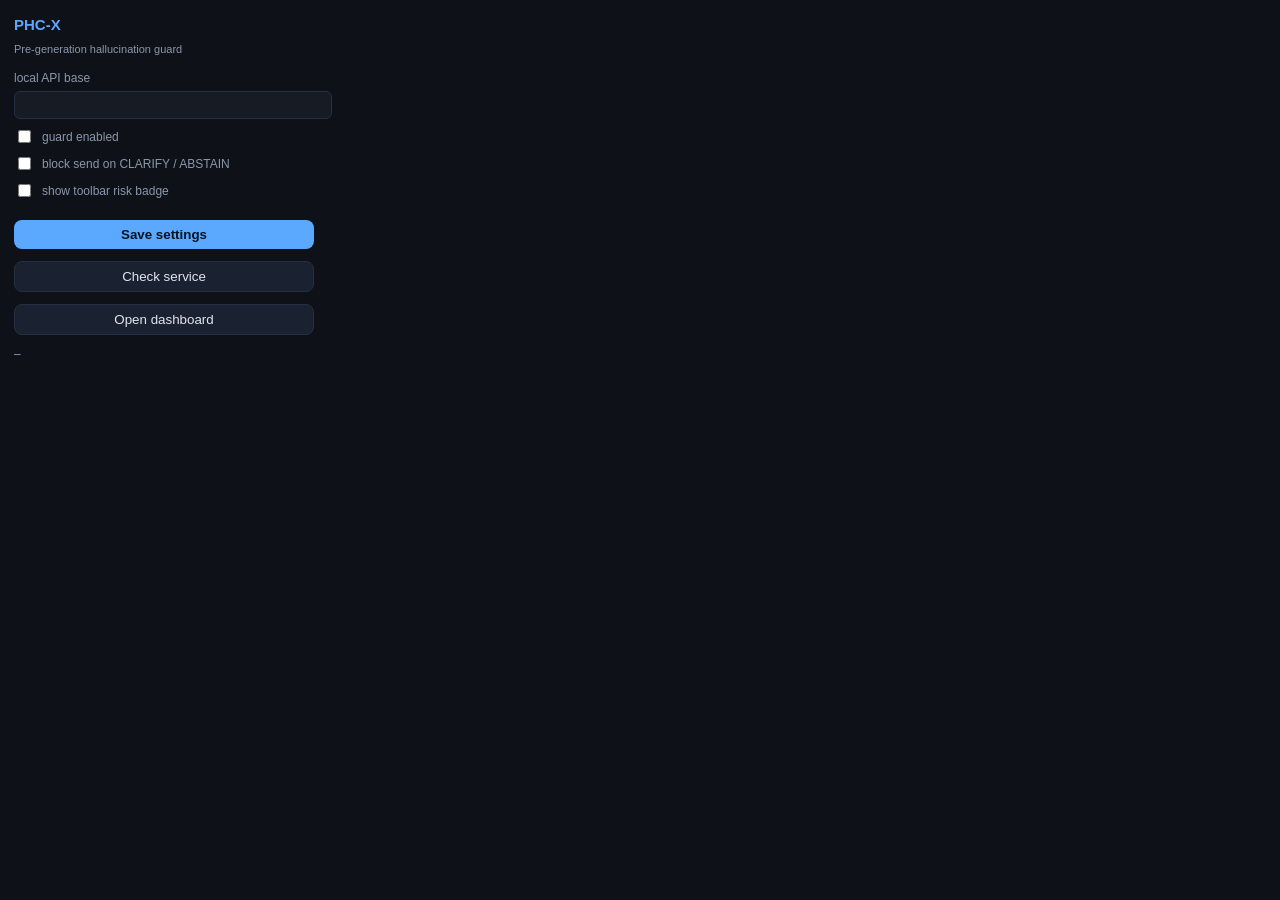
==== extension/popup.html @ ae4a9660 "Initial PHC-X implementation" ====
<!DOCTYPE html>
<html lang="en">
<head>
  <meta charset="utf-8" />
  <title>PHC-X</title>
  <style>
    body {
      width: 300px; margin: 0; padding: 14px;
      background: #0e1117; color: #dfe6f1;
      font: 13px/1.5 -apple-system, "Segoe UI", Roboto, sans-serif;
    }
    h1 { font-size: 15px; margin: 0 0 4px; color: #5aa9ff; }
    .sub { color: #8b97ab; font-size: 11px; margin-bottom: 12px; }
    label { display: block; margin: 10px 0 4px; color: #8b97ab; font-size: 12px; }
    input[type=text] {
      width: 100%; background: #161b24; color: #dfe6f1;
      border: 1px solid #263044; border-radius: 6px; padding: 6px 8px;
      font-family: ui-monospace, Menlo, monospace; font-size: 12px;
    }
    .row { display: flex; align-items: center; gap: 8px; margin: 8px 0; color: #dfe6f1; }
    .row input { accent-color: #5aa9ff; }
    button {
      width: 100%; margin-top: 12px; padding: 7px;
      background: #5aa9ff; color: #06121f; font-weight: 700;
      border: none; border-radius: 8px; cursor: pointer;
    }
    button.secondary { background: #1a2130; color: #dfe6f1; border: 1px solid #263044; font-weight: 400; }
    #status { margin-top: 10px; font-size: 12px; color: #8b97ab; }
    #status.ok { color: #37d399; }
    #status.err { color: #ff5c72; }
    .riskline { display:flex; gap:6px; align-items:center; margin-top:6px; font-size:12px; }
    .riskline b { font-family: ui-monospace, Menlo, monospace; font-size:14px; }
  </style>
</head>
<body>
  <h1>PHC-X</h1>
  <div class="sub">Pre-generation hallucination guard</div>

  <label>local API base</label>
  <input type="text" id="api-base" spellcheck="false" />

  <div class="row"><input type="checkbox" id="enabled" /><label for="enabled" style="margin:0">guard enabled</label></div>
  <div class="row"><input type="checkbox" id="block" /><label for="block" style="margin:0">block send on CLARIFY / ABSTAIN</label></div>
  <div class="row"><input type="checkbox" id="badge" /><label for="badge" style="margin:0">show toolbar risk badge</label></div>

  <button id="save">Save settings</button>
  <button id="health" class="secondary">Check service</button>
  <button id="dash" class="secondary">Open dashboard</button>

  <div id="status">–</div>
  <div id="model" class="sub"></div>
  <div id="last" class="riskline"></div>

  <script src="popup.js"></script>
</body>
</html>
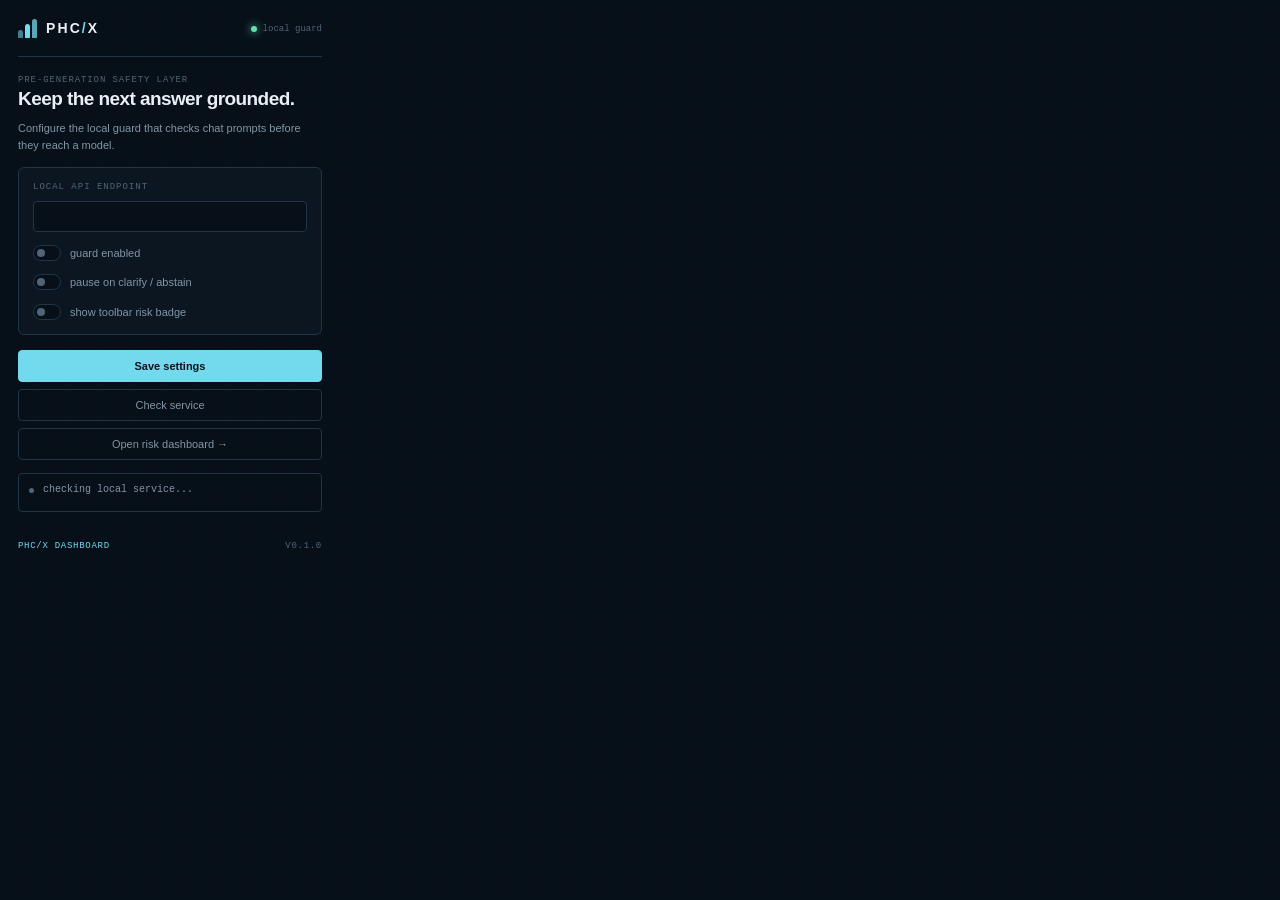
==== commit 35b7019f: "chore: dashboard and extension UI polish Includes the dashboard/extension restyling that was already" ====
--- a/extension/popup.html
+++ b/extension/popup.html
@@ -2,55 +2,38 @@
 <html lang="en">
 <head>
   <meta charset="utf-8" />
+  <meta name="viewport" content="width=device-width, initial-scale=1" />
   <title>PHC-X</title>
   <style>
-    body {
-      width: 300px; margin: 0; padding: 14px;
-      background: #0e1117; color: #dfe6f1;
-      font: 13px/1.5 -apple-system, "Segoe UI", Roboto, sans-serif;
-    }
-    h1 { font-size: 15px; margin: 0 0 4px; color: #5aa9ff; }
-    .sub { color: #8b97ab; font-size: 11px; margin-bottom: 12px; }
-    label { display: block; margin: 10px 0 4px; color: #8b97ab; font-size: 12px; }
-    input[type=text] {
-      width: 100%; background: #161b24; color: #dfe6f1;
-      border: 1px solid #263044; border-radius: 6px; padding: 6px 8px;
-      font-family: ui-monospace, Menlo, monospace; font-size: 12px;
-    }
-    .row { display: flex; align-items: center; gap: 8px; margin: 8px 0; color: #dfe6f1; }
-    .row input { accent-color: #5aa9ff; }
-    button {
-      width: 100%; margin-top: 12px; padding: 7px;
-      background: #5aa9ff; color: #06121f; font-weight: 700;
-      border: none; border-radius: 8px; cursor: pointer;
-    }
-    button.secondary { background: #1a2130; color: #dfe6f1; border: 1px solid #263044; font-weight: 400; }
-    #status { margin-top: 10px; font-size: 12px; color: #8b97ab; }
-    #status.ok { color: #37d399; }
-    #status.err { color: #ff5c72; }
-    .riskline { display:flex; gap:6px; align-items:center; margin-top:6px; font-size:12px; }
-    .riskline b { font-family: ui-monospace, Menlo, monospace; font-size:14px; }
+    :root { --bg:#071019; --surface:#0d1924; --raised:#112130; --text:#e8f0f5; --muted:#8295a6; --faint:#506577; --line:#203545; --cyan:#73d9ed; --mint:#64e0b0; --red:#f16c7b; --mono:"SFMono-Regular",Consolas,"Liberation Mono",Menlo,monospace; }
+    * { box-sizing:border-box; }
+    body { width:340px; margin:0; padding:18px; background:var(--bg); color:var(--text); font:12px/1.5 -apple-system,BlinkMacSystemFont,"Segoe UI",sans-serif; }
+    body::before { content:""; position:fixed; inset:0; pointer-events:none; opacity:.18; background-image:linear-gradient(rgba(115,217,237,.06) 1px,transparent 1px),linear-gradient(90deg,rgba(115,217,237,.06) 1px,transparent 1px); background-size:32px 32px; }
+    .head { position:relative; display:flex; align-items:center; justify-content:space-between; padding-bottom:17px; border-bottom:1px solid var(--line); }
+    .brand { display:flex; align-items:center; gap:9px; }.mark { display:flex; align-items:flex-end; gap:2px; height:19px; }.mark i { width:5px; border-radius:3px 3px 1px 1px; background:var(--cyan); }.mark i:nth-child(1){height:8px;opacity:.55}.mark i:nth-child(2){height:14px}.mark i:nth-child(3){height:19px;opacity:.75}.brand strong { font-size:14px; letter-spacing:.15em; }.brand strong span { color:var(--cyan); }.eyebrow { color:var(--faint); font:9px var(--mono); text-transform:uppercase; letter-spacing:.1em; }
+    .service { display:flex; align-items:center; gap:6px; color:var(--faint); font:9px var(--mono); }.service-dot { width:6px; height:6px; border-radius:50%; background:var(--mint); box-shadow:0 0 9px var(--mint); }
+    .intro { position:relative; padding:18px 0 13px; }.intro h1 { margin:0; font-size:19px; letter-spacing:-.03em; font-weight:600; }.intro p { margin:6px 0 0; color:var(--muted); font-size:11px; line-height:1.55; }
+    .settings-card { position:relative; padding:14px; background:rgba(13,25,36,.78); border:1px solid var(--line); border-radius:6px; }.section-label { display:block; margin-bottom:9px; color:var(--faint); font:9px var(--mono); letter-spacing:.11em; text-transform:uppercase; }.settings-card input[type=text] { width:100%; padding:9px; background:var(--bg); color:var(--muted); border:1px solid var(--line); border-radius:4px; font:10px var(--mono); }.settings-card input:focus { outline:1px solid var(--cyan); border-color:var(--cyan); }
+    .switch-row { display:flex; align-items:center; gap:9px; margin-top:13px; color:var(--muted); font-size:11px; }.switch-row input { position:absolute; opacity:0; }.switch { position:relative; width:28px; height:16px; border:1px solid var(--line); border-radius:10px; background:var(--bg); }.switch::after { content:""; position:absolute; top:3px; left:3px; width:8px; height:8px; background:var(--faint); border-radius:50%; transition:.15s ease; }.switch-row input:checked + .switch { border-color:var(--cyan-deep); background:rgba(115,217,237,.13); }.switch-row input:checked + .switch::after { left:15px; background:var(--cyan); box-shadow:0 0 8px var(--cyan); }.switch-row input:focus-visible + .switch { outline:1px solid var(--cyan); }
+    .actions { position:relative; display:grid; gap:7px; margin-top:15px; }.actions button { width:100%; padding:9px; border-radius:4px; cursor:pointer; font-size:11px; }.primary { color:#06131d; background:var(--cyan); border:1px solid var(--cyan); font-weight:700; }.secondary { color:var(--muted); background:transparent; border:1px solid var(--line); }.secondary:hover { color:var(--cyan); border-color:var(--cyan-deep); }.primary:hover { background:#9be8f4; }
+    .status-card { position:relative; display:flex; align-items:flex-start; gap:9px; min-height:39px; margin-top:13px; padding:10px; border:1px solid var(--line); border-radius:4px; color:var(--muted); font:10px var(--mono); }.status-card::before { content:""; width:5px; height:5px; margin-top:4px; flex:0 0 auto; border-radius:50%; background:var(--faint); }.status-card.ok { color:var(--mint); border-color:rgba(100,224,176,.3); }.status-card.ok::before { background:var(--mint); box-shadow:0 0 8px var(--mint); }.status-card.err { color:var(--red); border-color:rgba(241,108,123,.35); }.status-card.err::before { background:var(--red); }.model { position:relative; margin:8px 2px 0; color:var(--faint); font:9px var(--mono); }.last { position:relative; display:flex; gap:6px; align-items:center; margin-top:12px; color:var(--faint); font:10px var(--mono); }.last b { color:var(--text); font-size:12px; }.footer { display:flex; justify-content:space-between; margin-top:17px; color:var(--faint); font:9px var(--mono); text-transform:uppercase; letter-spacing:.08em; }.footer a { color:var(--cyan); text-decoration:none; }
   </style>
 </head>
 <body>
-  <h1>PHC-X</h1>
-  <div class="sub">Pre-generation hallucination guard</div>
-
-  <label>local API base</label>
-  <input type="text" id="api-base" spellcheck="false" />
-
-  <div class="row"><input type="checkbox" id="enabled" /><label for="enabled" style="margin:0">guard enabled</label></div>
-  <div class="row"><input type="checkbox" id="block" /><label for="block" style="margin:0">block send on CLARIFY / ABSTAIN</label></div>
-  <div class="row"><input type="checkbox" id="badge" /><label for="badge" style="margin:0">show toolbar risk badge</label></div>
-
-  <button id="save">Save settings</button>
-  <button id="health" class="secondary">Check service</button>
-  <button id="dash" class="secondary">Open dashboard</button>
-
-  <div id="status">–</div>
-  <div id="model" class="sub"></div>
-  <div id="last" class="riskline"></div>
-
+  <div class="head"><div class="brand"><span class="mark" aria-hidden="true"><i></i><i></i><i></i></span><strong>PHC<span>/</span>X</strong></div><div class="service"><span class="service-dot"></span>local guard</div></div>
+  <div class="intro"><div class="eyebrow">pre-generation safety layer</div><h1>Keep the next answer grounded.</h1><p>Configure the local guard that checks chat prompts before they reach a model.</p></div>
+  <section class="settings-card">
+    <label class="section-label" for="api-base">local API endpoint</label>
+    <input type="text" id="api-base" spellcheck="false" />
+    <label class="switch-row"><input type="checkbox" id="enabled" /><span class="switch"></span><span>guard enabled</span></label>
+    <label class="switch-row"><input type="checkbox" id="block" /><span class="switch"></span><span>pause on clarify / abstain</span></label>
+    <label class="switch-row"><input type="checkbox" id="badge" /><span class="switch"></span><span>show toolbar risk badge</span></label>
+  </section>
+  <div class="actions"><button id="save" class="primary">Save settings</button><button id="health" class="secondary">Check service</button><button id="dash" class="secondary">Open risk dashboard <span aria-hidden="true">&#8594;</span></button></div>
+  <div id="status" class="status-card">checking local service...</div>
+  <div id="model" class="model"></div>
+  <div id="last" class="last"></div>
+  <div class="footer"><a href="http://127.0.0.1:8000/dashboard/" target="_blank">PHC/X dashboard</a><span>v0.1.0</span></div>
   <script src="popup.js"></script>
 </body>
 </html>
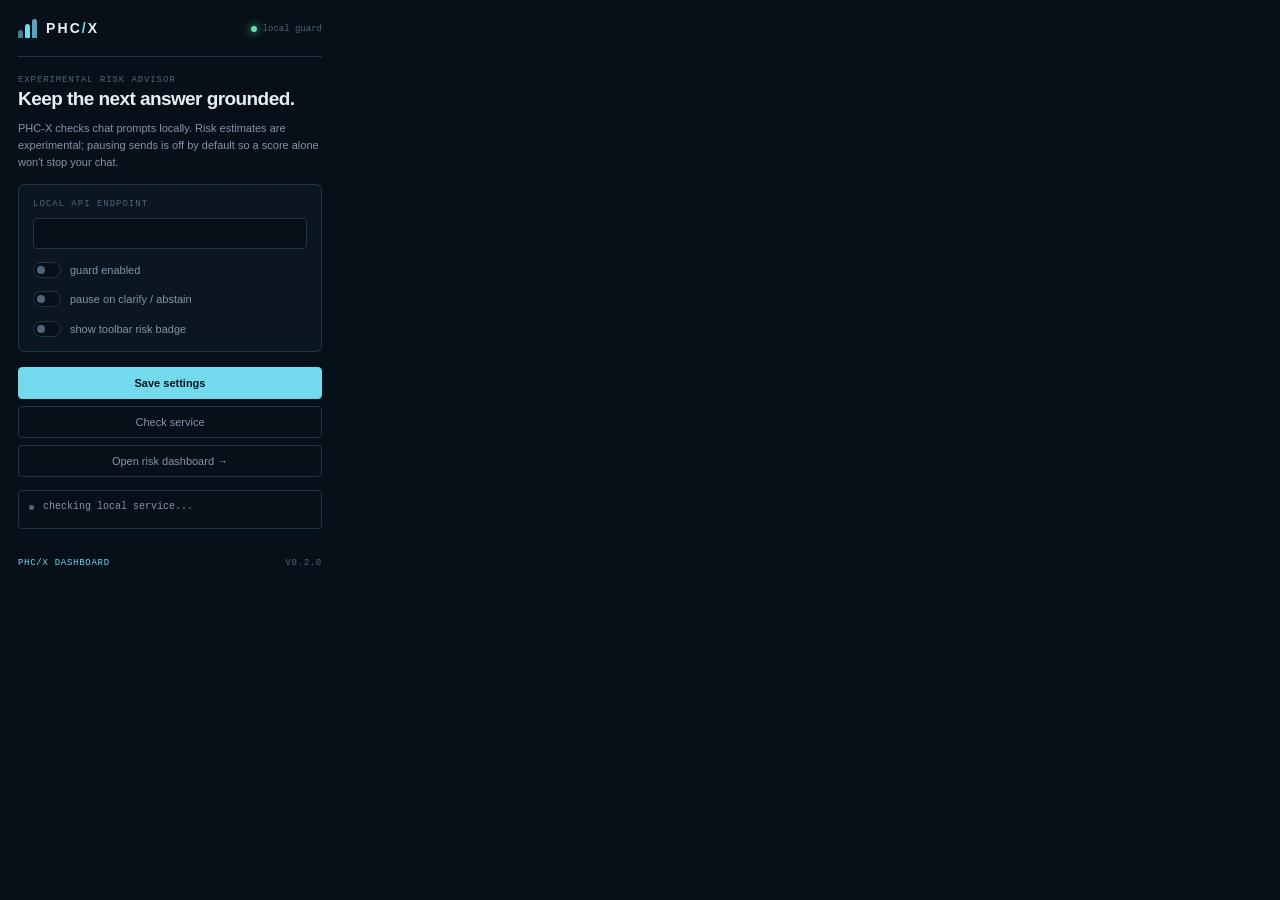
==== commit 2b3220ab: "feat: finalize correctness sweep and stress evaluation" ====
--- a/extension/popup.html
+++ b/extension/popup.html
@@ -21,7 +21,7 @@
 </head>
 <body>
   <div class="head"><div class="brand"><span class="mark" aria-hidden="true"><i></i><i></i><i></i></span><strong>PHC<span>/</span>X</strong></div><div class="service"><span class="service-dot"></span>local guard</div></div>
-  <div class="intro"><div class="eyebrow">pre-generation safety layer</div><h1>Keep the next answer grounded.</h1><p>Configure the local guard that checks chat prompts before they reach a model.</p></div>
+  <div class="intro"><div class="eyebrow">experimental risk advisor</div><h1>Keep the next answer grounded.</h1><p>PHC-X checks chat prompts locally. Risk estimates are experimental; pausing sends is off by default so a score alone won't stop your chat.</p></div>
   <section class="settings-card">
     <label class="section-label" for="api-base">local API endpoint</label>
     <input type="text" id="api-base" spellcheck="false" />
@@ -33,7 +33,7 @@
   <div id="status" class="status-card">checking local service...</div>
   <div id="model" class="model"></div>
   <div id="last" class="last"></div>
-  <div class="footer"><a href="http://127.0.0.1:8000/dashboard/" target="_blank">PHC/X dashboard</a><span>v0.1.0</span></div>
+  <div class="footer"><a href="http://127.0.0.1:8000/dashboard/" target="_blank">PHC/X dashboard</a><span>v0.2.0</span></div>
   <script src="popup.js"></script>
 </body>
 </html>
